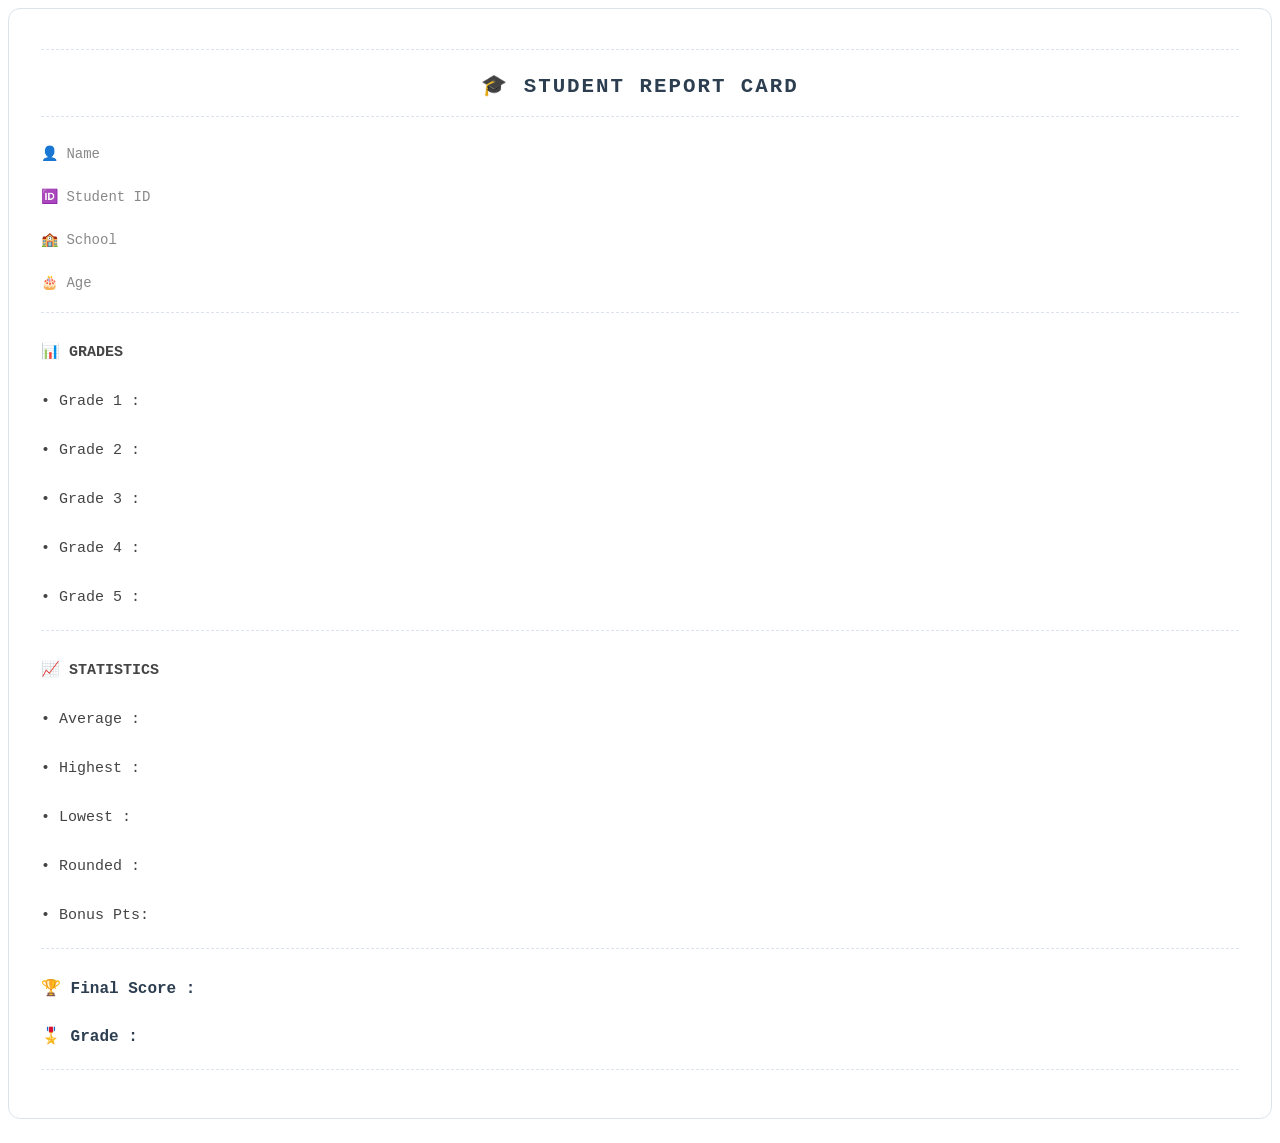
==== coursjs/user.html @ 29e4d00e "start  in   project" ====
<!doctype html>
<html lang="en">
  <head>
    <meta charset="UTF-8" />
    <meta name="viewport" content="width=device-width, initial-scale=1.0" />
    <title>Document</title>
    <link rel="stylesheet" href="./stylecart.css" />
  </head>
  <body>
    <div class="report-card" id="reportCard">
      <!-- الفاصل العلوي -->
      <div class="divider" id="dividerTop"></div>

      <!-- العنوان -->
      <h2 class="report-title">🎓 STUDENT REPORT CARD</h2>

      <!-- الفاصل -->
      <div class="divider" id="dividerMid"></div>

      <!-- معلومات الطالب -->
      <div class="report-info">
        <p><span class="label">👤 Name</span> <span id="displayName"></span></p>
        
        <p>
          <span class="label">🆔 Student ID</span> <span id="displayId"></span>
        </p>
        <p>
          <span class="label">🏫 School</span> <span id="displaySchool"></span>
        </p>
        <p><span class="label">🎂 Age</span> <span id="displayAge"></span></p>
      </div>

      <!-- الفاصل -->
      <div class="divider"></div>

      <!-- الدرجات -->
      <div class="report-grades">
        <p class="section-title">📊 GRADES</p>
        <p>• Grade 1 : <span id="displayGrade1"></span></p>
        <p>• Grade 2 : <span id="displayGrade2"></span></p>
        <p>• Grade 3 : <span id="displayGrade3"></span></p>
        <p>• Grade 4 : <span id="displayGrade4"></span></p>
        <p>• Grade 5 : <span id="displayGrade5"></span></p>
      </div>

      <!-- الفاصل -->
      <div class="divider"></div>

      <!-- الإحصائيات -->
      <div class="report-stats">
        <p class="section-title">📈 STATISTICS</p>
        <p>• Average : <span id="displayAvg"></span></p>
        <p>• Highest : <span id="displayHighest"></span></p>
        <p>• Lowest : <span id="displayLowest"></span></p>
        <p>• Rounded : <span id="displayRounded"></span></p>
        <p>• Bonus Pts: <span id="displayBonus"></span></p>
      </div>

      <!-- الفاصل -->
      <div class="divider"></div>

      <!-- النتيجة النهائية -->
      <div class="report-final">
        <p>🏆 Final Score : <span id="displayFinal"></span></p>
        <p>🎖️ Grade : <span id="displayGrade"></span></p>
      </div>

      <!-- الفاصل السفلي -->
      <div class="divider" id="dividerBottom"></div>
      
    </div>
    <script src="./main.js"></script>
  </body>
</html>
---- coursjs/stylecart.css ----
/* ===== Report Card ===== */
.report-card {
    background: white;
    border-radius: 12px;
    padding: 2rem;
    border: 1px solid #dde3ea;
    font-family: 'Courier New', monospace;
    font-size: 15px;
    line-height: 2;
    margin-bottom: 1.5rem;
}

/* ===== Divider ===== */
.divider {
    color: #3498db;
    font-size: 14px;
    letter-spacing: 2px;
    margin: 0.5rem 0;
    border-top: 1px dashed #dde3ea;
    padding-top: 0.5rem;
}

/* ===== Title ===== */
.report-title {
    text-align: center;
    font-size: 1.3rem;
    color: #2c3e50;
    margin: 0.5rem 0;
    letter-spacing: 2px;
}

/* ===== Info Section ===== */
.report-info p {
    display: flex;
    gap: 1rem;
    color: #444;
}

.label {
    min-width: 130px;
    color: #888;
    font-size: 14px;
}

/* ===== Grades Section ===== */
.report-grades p ,
.report-stats p {
    color: #444;
    padding: 2px 0;
}

.section-title {
    font-weight: bold;
    color: #2c3e50;
    margin-bottom: 4px;
    font-size: 15px;
}

/* ===== Final Section ===== */
.report-final {
    margin-top: 0.5rem;
}

.report-final p {
    font-size: 16px;
    font-weight: bold;
    color: #2c3e50;
}

#displayGrade {
    color: #3498db;
}

#displayFinal {
    color: #27ae60;
}

/* ===== Spans inside card ===== */
.report-info span:not(.label) ,
.report-grades span ,
.report-stats span {
    color: #2c3e50;
    font-weight: 500;
}
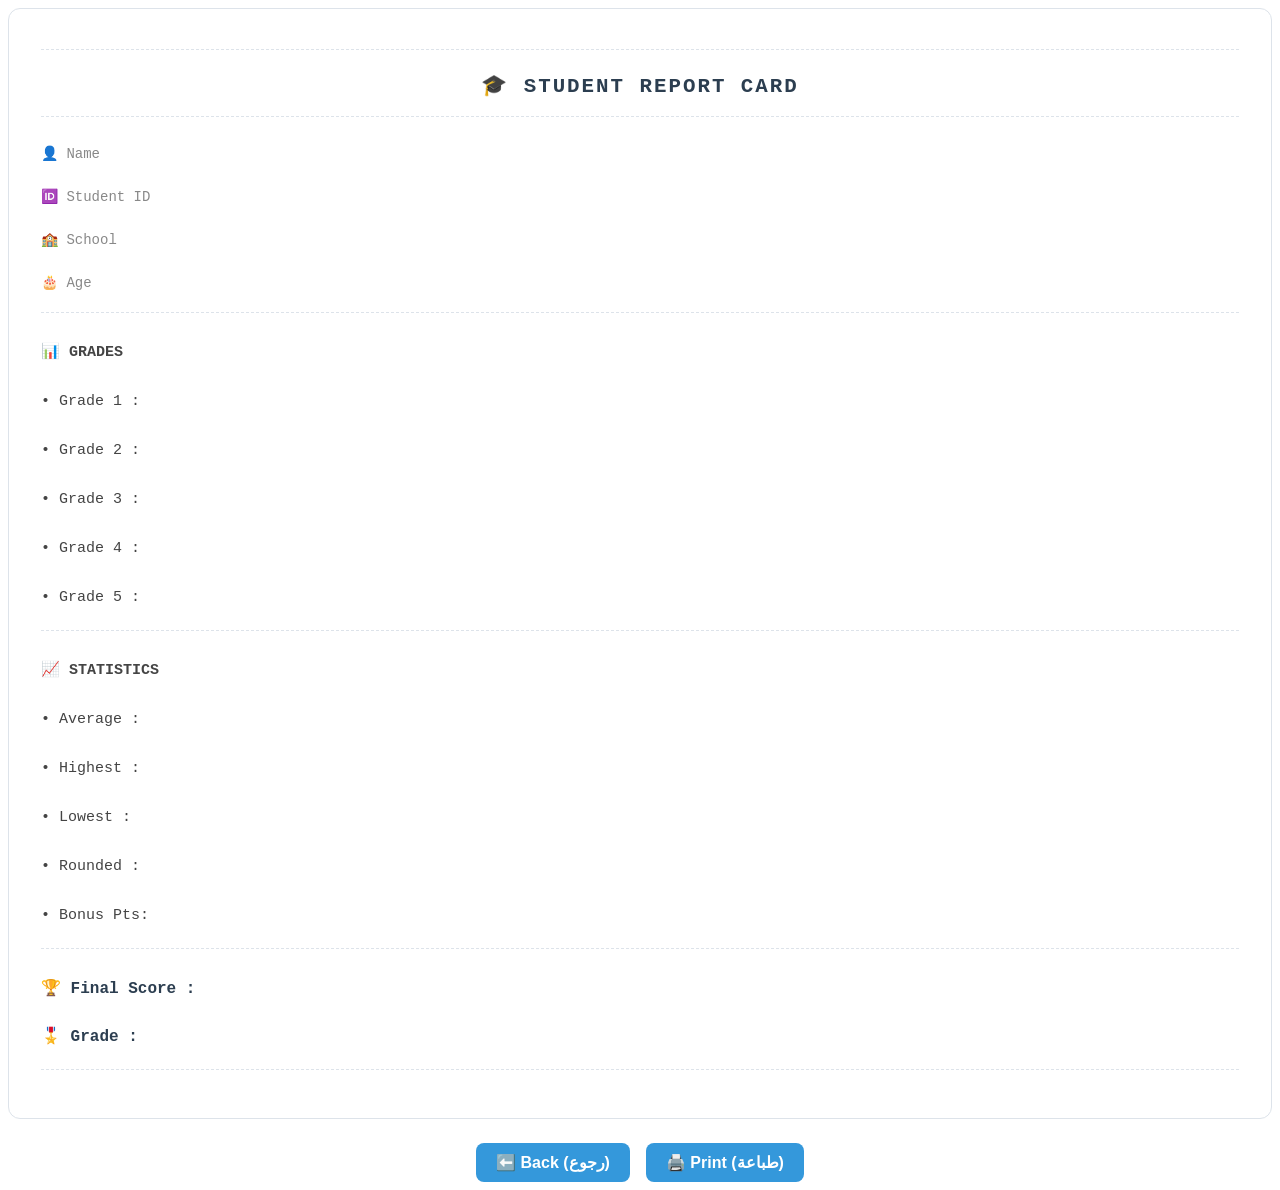
==== commit 200a41d1: "add  in  page  home" ====
--- a/coursjs/user.html
+++ b/coursjs/user.html
@@ -69,6 +69,13 @@
       <div class="divider" id="dividerBottom"></div>
       
     </div>
+
+    <!-- أزرار الإجراءات (Actions) -->
+    <div class="actions no-print">
+      <button onclick="window.location.href='./index.html'">⬅️ Back (رجوع)</button>
+      <button onclick="window.print()">🖨️ Print (طباعة)</button>
+    </div>
+
     <script src="./main.js"></script>
   </body>
 </html>
--- a/coursjs/stylecart.css
+++ b/coursjs/stylecart.css
@@ -81,4 +81,45 @@
 .report-stats span {
     color: #2c3e50;
     font-weight: 500;
+}
+
+/* ===== Action Buttons ===== */
+.actions {
+    text-align: center;
+    margin-top: 1.5rem;
+    display: flex;
+    justify-content: center;
+    gap: 1rem;
+}
+
+.actions button {
+    background: #3498db;
+    color: white;
+    border: none;
+    padding: 10px 20px;
+    border-radius: 8px;
+    font-size: 16px;
+    cursor: pointer;
+    transition: 0.3s;
+    font-weight: bold;
+}
+
+.actions button:hover {
+    background: #2980b9;
+    transform: translateY(-2px);
+}
+
+/* ===== Media Query For Print ===== */
+@media print {
+    body {
+        background: white;
+    }
+    .no-print {
+        display: none !important;
+    }
+    .report-card {
+        border: none;
+        box-shadow: none;
+        padding: 0;
+    }
 }
